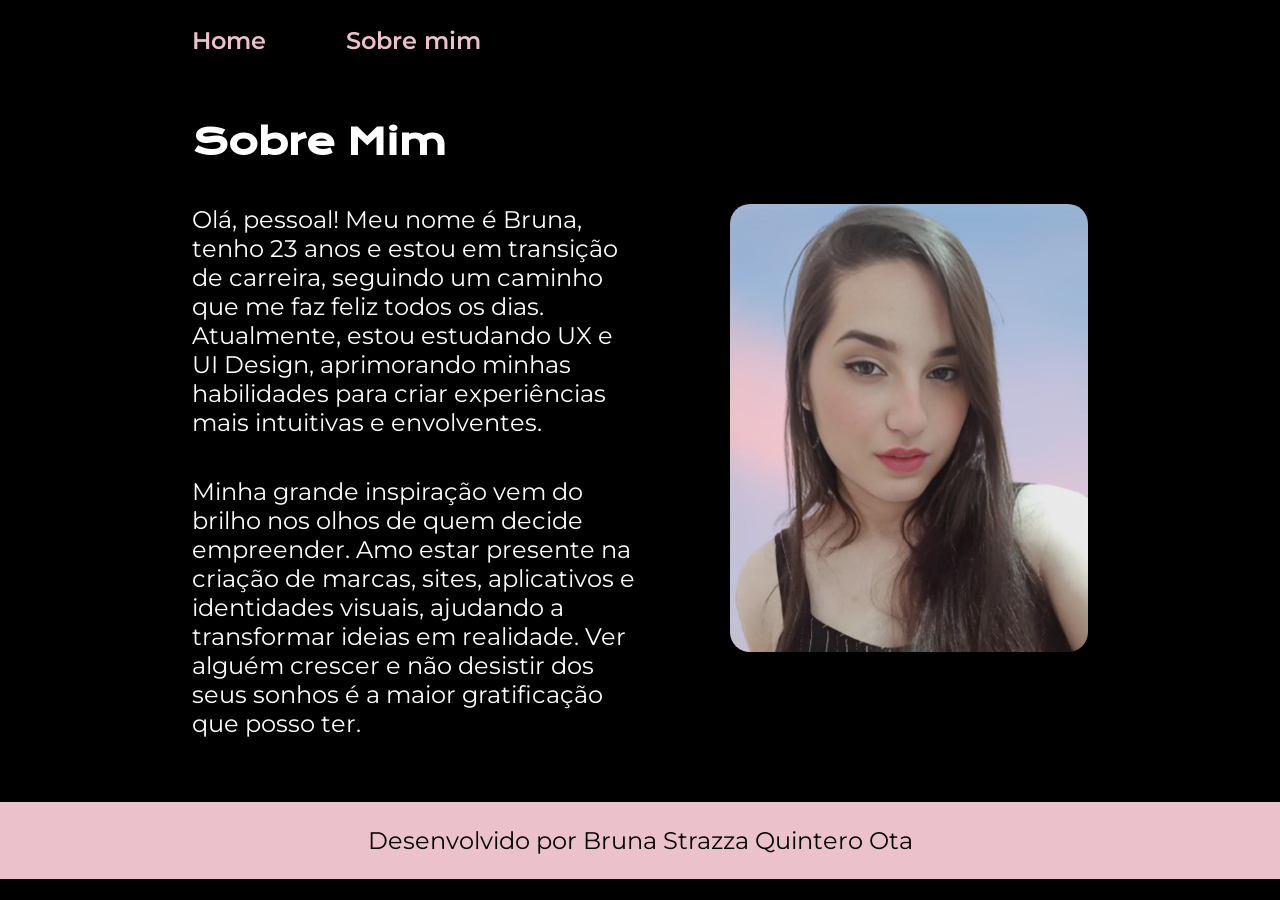
==== about.html @ 72a484f0 "Add files via upload" ====
<!DOCTYPE html>
<html lang="pt-br">
<head>
    <meta charset="UTF-8">
    <meta name="viewport" content="width=device-width, initial-scale=1.0">
    <title>Sobre Mim</title>
    <link rel="stylesheet" href="./styles/style.css">
</head>
<body>
    <header class="cabecalho">
        <nav class="cabecalho__menu">
            <a class="cabecalho__menu__link" href="index.html">Home</a>
            <a class="cabecalho__menu__link" href="about.html">Sobre mim</a>
        </nav>
    </header>
    <main class="apresentacao">
        <section class="apresentacao__conteudo">
            <h1 class="apresentacao__conteudo__titulo">Sobre Mim</h1>
            <p class="apresentacao__conteudo__texto">Olá, pessoal! Meu nome é Bruna, tenho 23 anos e estou em transição de carreira, seguindo um caminho que me faz feliz todos os dias. Atualmente, estou estudando UX e UI Design, aprimorando minhas habilidades para criar experiências mais intuitivas e envolventes.</p>
            <p class="apresentacao__conteudo__texto">Minha grande inspiração vem do brilho nos olhos de quem decide empreender. Amo estar presente na criação de marcas, sites, aplicativos e identidades visuais, ajudando a transformar ideias em realidade. Ver alguém crescer e não desistir dos seus sonhos é a maior gratificação que posso ter.</p>
        </section>
        <img class="apresentacao__imagem" src="./assets/imagem2.jpeg" alt="Imagem Bruna" >
    </main>
    <footer class="rodape">
        <p>Desenvolvido por Bruna Strazza Quintero Ota</p>
    </footer>
</body>
</html>
---- styles/style.css ----
@import url('https://fonts.googleapis.com/css2?family=Krona+One&family=Montserrat:ital,wght@0,100..900;1,100..900&display=swap');

:root {
    --cor-rosa: #ebc2cb ;
    --cor-preto: #000000;
    --cor-branco: #ffffff;
    --cor-roxo: #c4c2da;
    --cor-cinza-escuro: #272727;
    --cor-branco-2: #f6f6f6;

    --font-krona: 'Krona One', sans-serif;
    --font-Monts: 'Montserrat', sans-serif;

}

* {
    margin: 0;
    padding: 0;
}

.cabecalho {
    padding: 2% 0% 0% 15%;
}

.cabecalho__menu {
    display: flex;
    gap: 80px;
}

.cabecalho__menu__link {
    font-family: var(--font-Monts);
    font-size: 1.5rem; /*24px*/
    font-weight: 600;
    color: var(--cor-rosa);
    text-decoration: none;
}

.cabecalho__menu__link:hover {
    color: var(--cor-roxo);
}

body {
    /* height: 100vh; */
    box-sizing: border-box;
    background-color: var(--cor-preto);
    color: var(--cor-branco);
}

.apresentacao {
    padding: 5% 15%;
    display: flex;
    align-items: center;
    justify-content: space-between;
    gap: 82px;
}

.apresentacao__conteudo {
    width: 50%;
    display: flex;
    flex-direction: column;
    gap: 40px;
}

.apresentacao__conteudo__titulo {
    font-size: 2.25rem; /* =36px (tamanho no figma) / 16(Valor de 1 REM ) */
    font-family: var(--font-krona);
}

.apresentacao__conteudo__texto {
    font-size: 1.5rem; /*24px*/
    font-family: var(--font-Monts);
    font-weight: 400;
}

.titulo-destaque {
    color: var(--cor-rosa);
   
}

.titulo-destaque:hover {
    color: var(--cor-roxo);
}


.apresentacao__links {
    display: flex;
    flex-direction: column ;
    justify-content: space-between;
    align-items: center;
    gap: 32px;
}

.apresentacao__links__subtitulo{
    font-family: var(--font-krona);
    font-weight: 400;
}

.apresentacao__links__link {
    /* background-color: #ebc2cb; */
    display: flex;
    justify-content: center;
    gap: 16px;
    border: 2px solid var(--cor-rosa);
    width: 50%;
    text-align: center;
    align-items: center;
    border-radius: 8px;
    font-family: var(--font-Monts);
    font-size: 1.5rem;/*24px*/
    font-weight: 600;
    padding: 21.5px 0;
    text-decoration: none;
    color: var(--cor-branco-2);
}

.apresentacao__links__link:hover {
    border: 2px solid var(--cor-roxo);
    color: var(--cor-rosa);
    background-color: var(--cor-cinza-escuro);
    font-size: 1,625rem; /*26px*/ 
    padding: 22px;
    border-radius: 8px;
    /* cursor: pointer; */
}

.apresentacao__imagem {
    border-radius: 20px;
    overflow: hidden; 
    width: 40%;
    
}

.apresentacao__links__link__imagem {
    width: 10%;
}

.rodape {
    padding: 24px; 
    background-color: var(--cor-rosa);
    color: var(--cor-preto);
    text-align: center;
    font-family: var(--font-Monts);
    font-size: 1.5rem;
    font-weight: 400;
}

@media (max-width:1200px) {

    .cabecalho {
        padding: 10%;
    }

    .cabecalho__menu {
        justify-content: center;
    }

    .apresentacao {
        flex-direction: column-reverse;
        padding: 5%;
    }

    .apresentacao__conteudo {
        width: auto;
    }
}
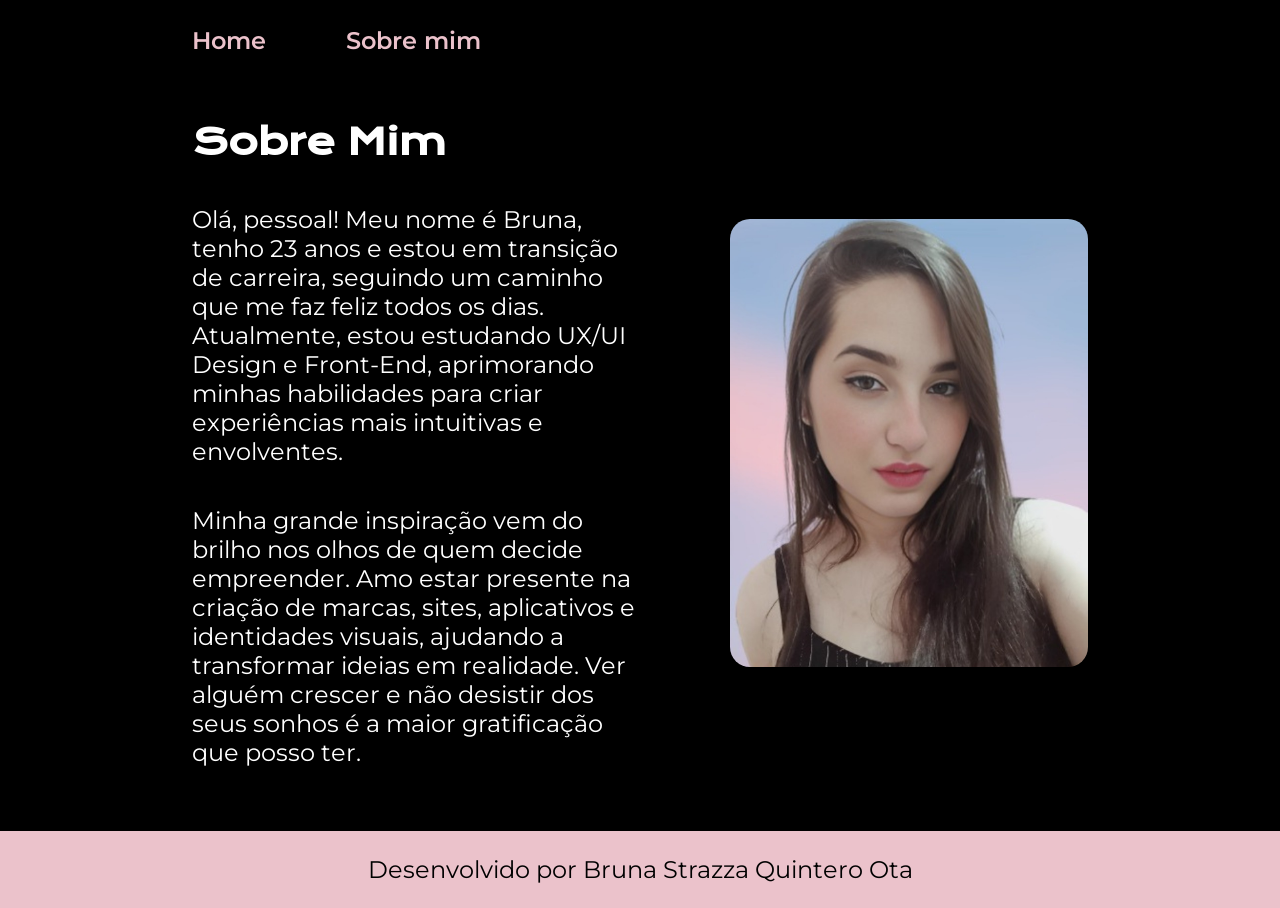
==== commit 225a4e48: "Update about.html" ====
--- a/about.html
+++ b/about.html
@@ -16,7 +16,7 @@
     <main class="apresentacao">
         <section class="apresentacao__conteudo">
             <h1 class="apresentacao__conteudo__titulo">Sobre Mim</h1>
-            <p class="apresentacao__conteudo__texto">Olá, pessoal! Meu nome é Bruna, tenho 23 anos e estou em transição de carreira, seguindo um caminho que me faz feliz todos os dias. Atualmente, estou estudando UX e UI Design, aprimorando minhas habilidades para criar experiências mais intuitivas e envolventes.</p>
+            <p class="apresentacao__conteudo__texto">Olá, pessoal! Meu nome é Bruna, tenho 23 anos e estou em transição de carreira, seguindo um caminho que me faz feliz todos os dias. Atualmente, estou estudando UX/UI Design e Front-End, aprimorando minhas habilidades para criar experiências mais intuitivas e envolventes.</p>
             <p class="apresentacao__conteudo__texto">Minha grande inspiração vem do brilho nos olhos de quem decide empreender. Amo estar presente na criação de marcas, sites, aplicativos e identidades visuais, ajudando a transformar ideias em realidade. Ver alguém crescer e não desistir dos seus sonhos é a maior gratificação que posso ter.</p>
         </section>
         <img class="apresentacao__imagem" src="./assets/imagem2.jpeg" alt="Imagem Bruna" >
@@ -25,4 +25,4 @@
         <p>Desenvolvido por Bruna Strazza Quintero Ota</p>
     </footer>
 </body>
-</html>+</html>
